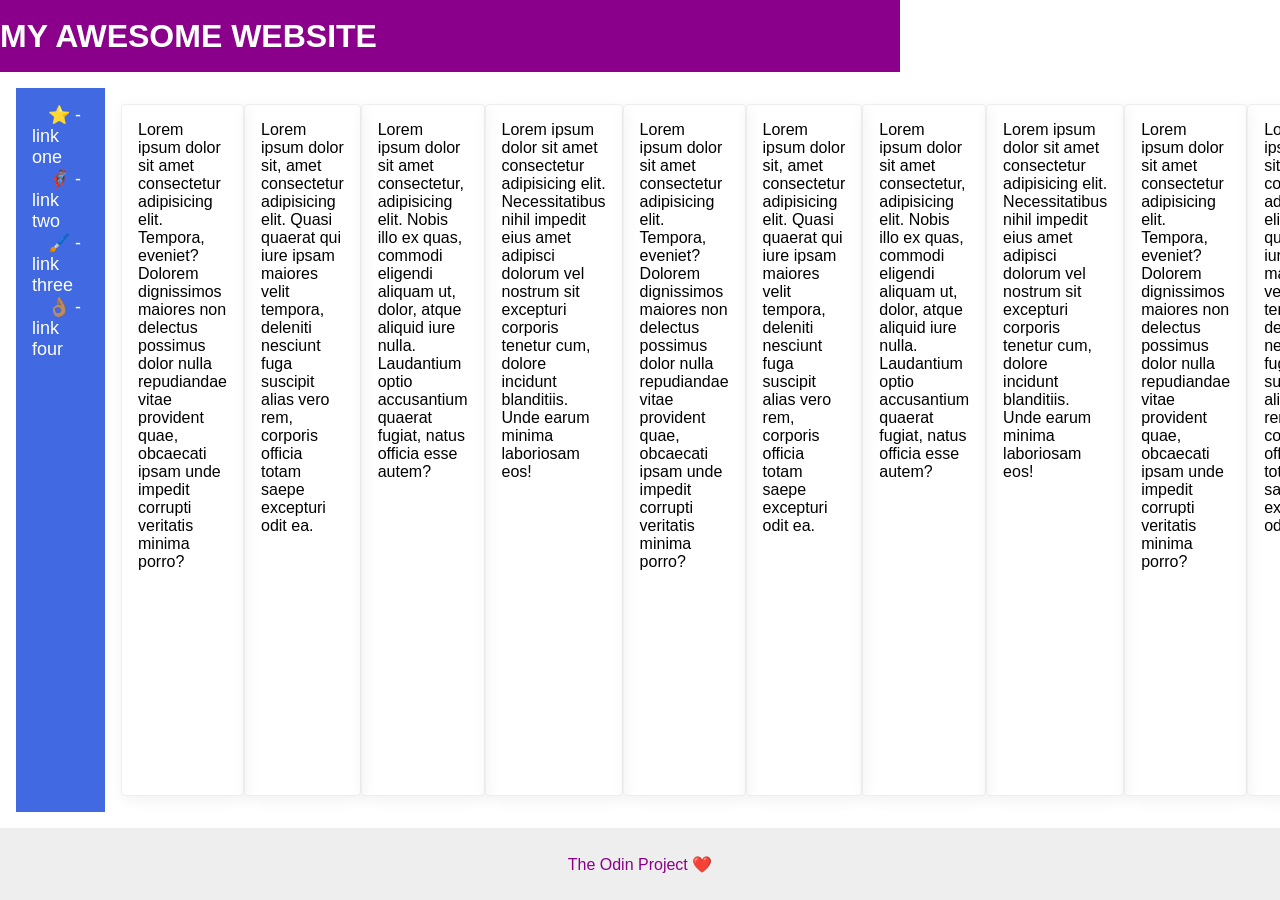
==== index5.html @ cae0e595 "agg" ====
<!doctype html>
<html lang="en">
  <head>
    <meta charset="UTF-8" />
    <meta http-equiv="X-UA-Compatible" content="IE=edge" />
    <meta name="viewport" content="width=device-width, initial-scale=1.0" />
    <title>The Holy Grail</title>
    <link rel="stylesheet" href="style5.css" />
  </head>
  <body>
    <div class="header">MY AWESOME WEBSITE</div>

    <div class="main">
      <div class="sidebar">
        <ul>
          <li><a href="#">⭐ - link one</a></li>
          <li><a href="#">🦸🏽‍♂️ - link two</a></li>
          <li><a href="#">🖌️ - link three</a></li>
          <li><a href="#">👌🏽 - link four</a></li>
        </ul>
      </div>
      <div class="content">
        <div class="card">
          Lorem ipsum dolor sit amet consectetur adipisicing elit. Tempora,
          eveniet? Dolorem dignissimos maiores non delectus possimus dolor nulla
          repudiandae vitae provident quae, obcaecati ipsam unde impedit corrupti
          veritatis minima porro?
        </div>
        <div class="card">
          Lorem ipsum dolor sit, amet consectetur adipisicing elit. Quasi quaerat
          qui iure ipsam maiores velit tempora, deleniti nesciunt fuga suscipit
          alias vero rem, corporis officia totam saepe excepturi odit ea.
        </div>
        <div class="card">
          Lorem ipsum dolor sit amet consectetur, adipisicing elit. Nobis illo ex
          quas, commodi eligendi aliquam ut, dolor, atque aliquid iure nulla.
          Laudantium optio accusantium quaerat fugiat, natus officia esse autem?
        </div>
        <div class="card">
          Lorem ipsum dolor sit amet consectetur adipisicing elit. Necessitatibus
          nihil impedit eius amet adipisci dolorum vel nostrum sit excepturi
          corporis tenetur cum, dolore incidunt blanditiis. Unde earum minima
          laboriosam eos!
        </div>
      <div class="card">
        Lorem ipsum dolor sit amet consectetur adipisicing elit. Tempora,
        eveniet? Dolorem dignissimos maiores non delectus possimus dolor nulla
        repudiandae vitae provident quae, obcaecati ipsam unde impedit corrupti
        veritatis minima porro?
      </div>
      <div class="card">
        Lorem ipsum dolor sit, amet consectetur adipisicing elit. Quasi quaerat
        qui iure ipsam maiores velit tempora, deleniti nesciunt fuga suscipit
        alias vero rem, corporis officia totam saepe excepturi odit ea.
      </div>
      <div class="card">
        Lorem ipsum dolor sit amet consectetur, adipisicing elit. Nobis illo ex
        quas, commodi eligendi aliquam ut, dolor, atque aliquid iure nulla.
        Laudantium optio accusantium quaerat fugiat, natus officia esse autem?
      </div>
      <div class="card">
        Lorem ipsum dolor sit amet consectetur adipisicing elit. Necessitatibus
        nihil impedit eius amet adipisci dolorum vel nostrum sit excepturi
        corporis tenetur cum, dolore incidunt blanditiis. Unde earum minima
        laboriosam eos!
      </div>
      <div class="card">
        Lorem ipsum dolor sit amet consectetur adipisicing elit. Tempora,
        eveniet? Dolorem dignissimos maiores non delectus possimus dolor nulla
        repudiandae vitae provident quae, obcaecati ipsam unde impedit corrupti
        veritatis minima porro?
      </div>
      <div class="card">
        Lorem ipsum dolor sit, amet consectetur adipisicing elit. Quasi quaerat
        qui iure ipsam maiores velit tempora, deleniti nesciunt fuga suscipit
        alias vero rem, corporis officia totam saepe excepturi odit ea.
      </div>
      <div class="card">
        Lorem ipsum dolor sit amet consectetur, adipisicing elit. Nobis illo ex
        quas, commodi eligendi aliquam ut, dolor, atque aliquid iure nulla.
        Laudantium optio accusantium quaerat fugiat, natus officia esse autem?
      </div>
      <div class="card">
        Lorem ipsum dolor sit amet consectetur adipisicing elit. Necessitatibus
        nihil impedit eius amet adipisci dolorum vel nostrum sit excepturi
        corporis tenetur cum, dolore incidunt blanditiis. Unde earum minima
        laboriosam eos!
      </div>
      <div class="card">
        Lorem ipsum dolor sit amet consectetur, adipisicing elit. Nobis illo ex
        quas, commodi eligendi aliquam ut, dolor, atque aliquid iure nulla.
        Laudantium optio accusantium quaerat fugiat, natus officia esse autem?
      </div>
      <div class="card">
        Lorem ipsum dolor sit amet consectetur adipisicing elit. Necessitatibus
        nihil impedit eius amet adipisci dolorum vel nostrum sit excepturi
        corporis tenetur cum, dolore incidunt blanditiis. Unde earum minima
        laboriosam eos!
      </div>
      </div>
    </div>

    <div class="footer">The Odin Project ❤️</div>
  </body>
</html>
---- style5.css ----
body {
  display: flex;
  flex-direction: column;
  font-family:
    -apple-system, BlinkMacSystemFont, "Segoe UI", Roboto, Oxygen, Ubuntu,
    Cantarell, "Open Sans", "Helvetica Neue", sans-serif;
  margin: 0;
  min-height: 100vh;
}

.header {
  display: flex;
  height: 72px;
  align-items: center;
  width: 900px;
  background: darkmagenta;
  color: white;
  font-size: 32px;
  font-weight: bold;
}

.footer {
  display: flex;
  justify-content: center;
  align-items: center;
  height: 72px;
  background: #eee;
  color: darkmagenta;
}

.sidebar {
  display: flex;
  width: 300px;
  background: royalblue;
  box-sizing: border-box;
  flex: 1;
  flex-direction: column;
  padding: 16px;
}

ul {
  list-style: none;
  display: inline-block;
  padding: 0;
  margin: 0;
}

ul li a {
  padding: 16px;
  color: white;
  font-size: 18px;
  list-style: none;
  text-decoration: none;
}

.card {
  padding: 16px;
  border: 1px solid #eee;
  box-shadow: 2px 4px 16px rgba(0, 0, 0, 0.06);
  border-radius: 4px;
}

.main {
  display: flex;
  flex-direction: row;
  flex: 1;
  padding: 16px;
  box-sizing: border-box;
  align-content: flex-end;
}

.content {
  display: flex;
  flex-direction: row;
  padding: 16px;
  box-sizing: border-box;
}
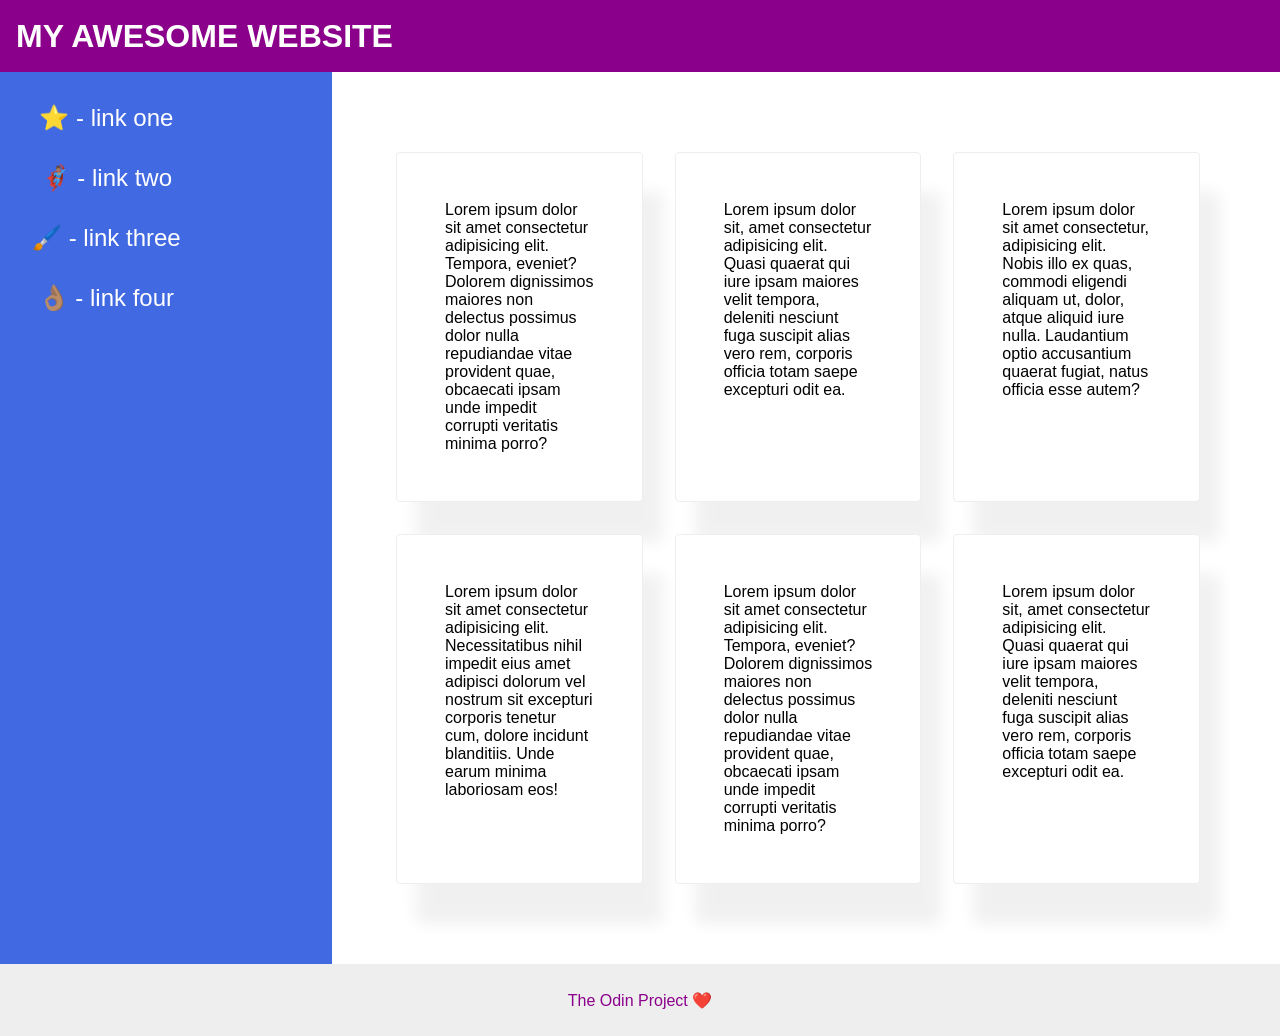
==== commit 0070d33b: "esercizio 7" ====
--- a/index5.html
+++ b/index5.html
@@ -53,50 +53,8 @@
         qui iure ipsam maiores velit tempora, deleniti nesciunt fuga suscipit
         alias vero rem, corporis officia totam saepe excepturi odit ea.
       </div>
-      <div class="card">
-        Lorem ipsum dolor sit amet consectetur, adipisicing elit. Nobis illo ex
-        quas, commodi eligendi aliquam ut, dolor, atque aliquid iure nulla.
-        Laudantium optio accusantium quaerat fugiat, natus officia esse autem?
-      </div>
-      <div class="card">
-        Lorem ipsum dolor sit amet consectetur adipisicing elit. Necessitatibus
-        nihil impedit eius amet adipisci dolorum vel nostrum sit excepturi
-        corporis tenetur cum, dolore incidunt blanditiis. Unde earum minima
-        laboriosam eos!
-      </div>
-      <div class="card">
-        Lorem ipsum dolor sit amet consectetur adipisicing elit. Tempora,
-        eveniet? Dolorem dignissimos maiores non delectus possimus dolor nulla
-        repudiandae vitae provident quae, obcaecati ipsam unde impedit corrupti
-        veritatis minima porro?
-      </div>
-      <div class="card">
-        Lorem ipsum dolor sit, amet consectetur adipisicing elit. Quasi quaerat
-        qui iure ipsam maiores velit tempora, deleniti nesciunt fuga suscipit
-        alias vero rem, corporis officia totam saepe excepturi odit ea.
-      </div>
-      <div class="card">
-        Lorem ipsum dolor sit amet consectetur, adipisicing elit. Nobis illo ex
-        quas, commodi eligendi aliquam ut, dolor, atque aliquid iure nulla.
-        Laudantium optio accusantium quaerat fugiat, natus officia esse autem?
-      </div>
-      <div class="card">
-        Lorem ipsum dolor sit amet consectetur adipisicing elit. Necessitatibus
-        nihil impedit eius amet adipisci dolorum vel nostrum sit excepturi
-        corporis tenetur cum, dolore incidunt blanditiis. Unde earum minima
-        laboriosam eos!
-      </div>
-      <div class="card">
-        Lorem ipsum dolor sit amet consectetur, adipisicing elit. Nobis illo ex
-        quas, commodi eligendi aliquam ut, dolor, atque aliquid iure nulla.
-        Laudantium optio accusantium quaerat fugiat, natus officia esse autem?
-      </div>
-      <div class="card">
-        Lorem ipsum dolor sit amet consectetur adipisicing elit. Necessitatibus
-        nihil impedit eius amet adipisci dolorum vel nostrum sit excepturi
-        corporis tenetur cum, dolore incidunt blanditiis. Unde earum minima
-        laboriosam eos!
-      </div>
+
+
       </div>
     </div>
 
--- a/style5.css
+++ b/style5.css
@@ -1,6 +1,7 @@
 body {
   display: flex;
   flex-direction: column;
+  box-sizing: border-box;
   font-family:
     -apple-system, BlinkMacSystemFont, "Segoe UI", Roboto, Oxygen, Ubuntu,
     Cantarell, "Open Sans", "Helvetica Neue", sans-serif;
@@ -12,11 +13,12 @@
   display: flex;
   height: 72px;
   align-items: center;
-  width: 900px;
+  width: auto;
   background: darkmagenta;
   color: white;
   font-size: 32px;
   font-weight: bold;
+  padding: 0 16px;
 }
 
 .footer {
@@ -28,14 +30,23 @@
   color: darkmagenta;
 }
 
+.main {
+  display: flex;
+  flex-direction: row;
+  flex: 1;
+  padding: 16px;
+  box-sizing: border-box;
+  align-content: flex-end;
+}
+
 .sidebar {
   display: flex;
-  width: 300px;
   background: royalblue;
-  box-sizing: border-box;
-  flex: 1;
+  flex: 0 0 300px;
   flex-direction: column;
+  align-items: start;
   padding: 16px;
+  margin: -16px 0 -16px -16px;
 }
 
 ul {
@@ -48,30 +59,29 @@
 ul li a {
   padding: 16px;
   color: white;
-  font-size: 18px;
+  font-size: 24px;
   list-style: none;
   text-decoration: none;
 }
 
-.card {
-  padding: 16px;
-  border: 1px solid #eee;
-  box-shadow: 2px 4px 16px rgba(0, 0, 0, 0.06);
-  border-radius: 4px;
-}
-
-.main {
+a {
+  justify-content: center;
+  align-items: center;
   display: flex;
-  flex-direction: row;
-  flex: 1;
-  padding: 16px;
-  box-sizing: border-box;
-  align-content: flex-end;
 }
 
 .content {
-  display: flex;
-  flex-direction: row;
-  padding: 16px;
+  display: grid;
+  grid-template-columns: repeat(3, 1fr);
+  padding: 48px;
   box-sizing: border-box;
+}
+
+.card {
+    padding: 48px;
+  background: white;
+  border: 1px solid #eee;
+  box-shadow: 20px 40px 16px rgba(0, 0, 0, 0.06);
+  border-radius: 4px;
+  margin: 16px;
 }
